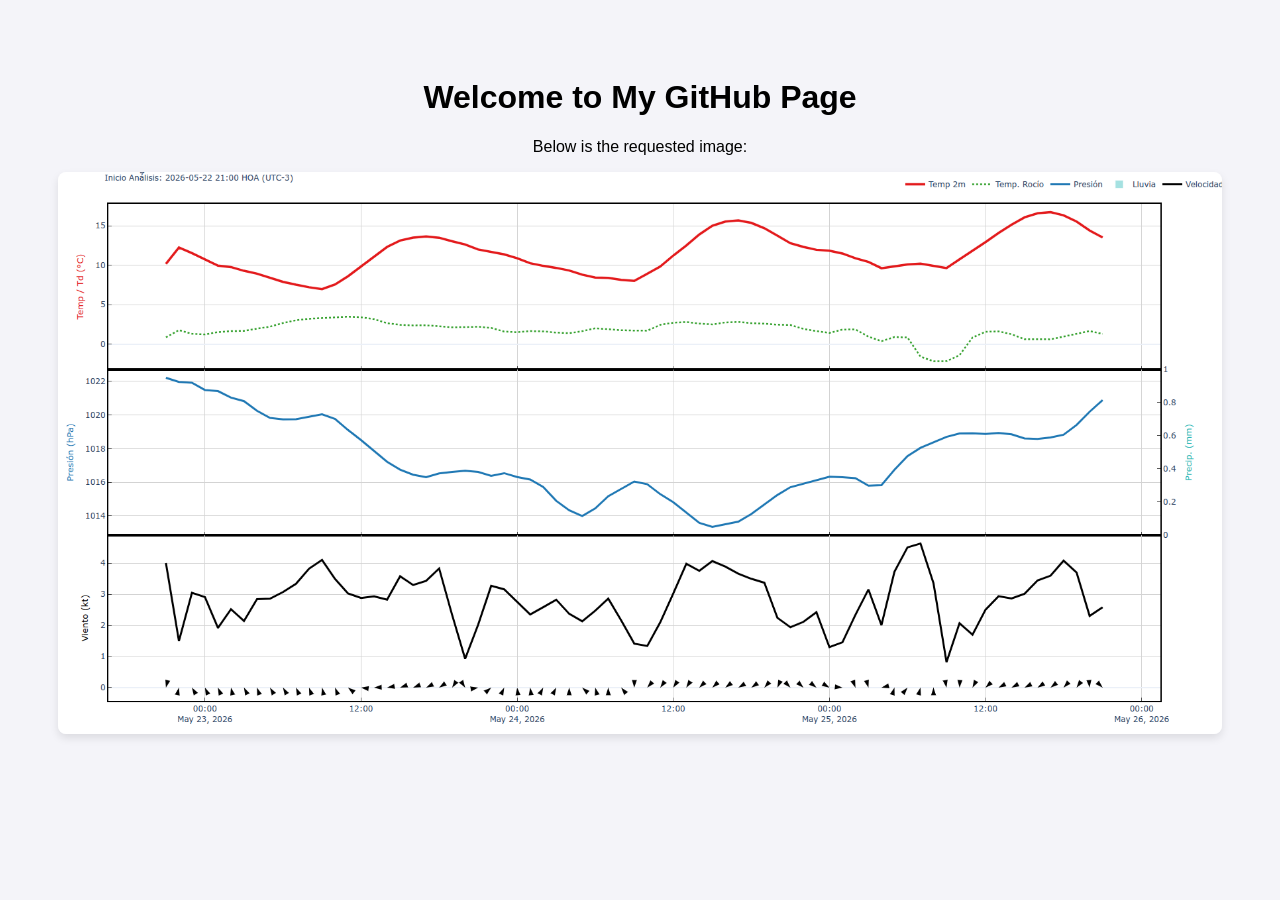
==== index.html @ d5274294 "updload images" ====
<!DOCTYPE html>
<html lang="en">
<head>
    <meta charset="UTF-8">
    <meta name="viewport" content="width=device-width, initial-scale=1.0">
    <title>My GitHub Pages Site</title>
    <style>
        body {
            font-family: Arial, sans-serif;
            text-align: center;
            background-color: #f4f4f9;
            padding: 50px;
        }
        img {
            max-width: 100%;
            height: auto;
            border-radius: 8px;
            box-shadow: 0 4px 8px rgba(0,0,0,0.1);
        }
    </style>
</head>
<body>
    <h1>Welcome to My GitHub Page</h1>
    <p>Below is the requested image:</p>
    <img src="meteogram.png" alt="My Image Description">
</body>
</html>
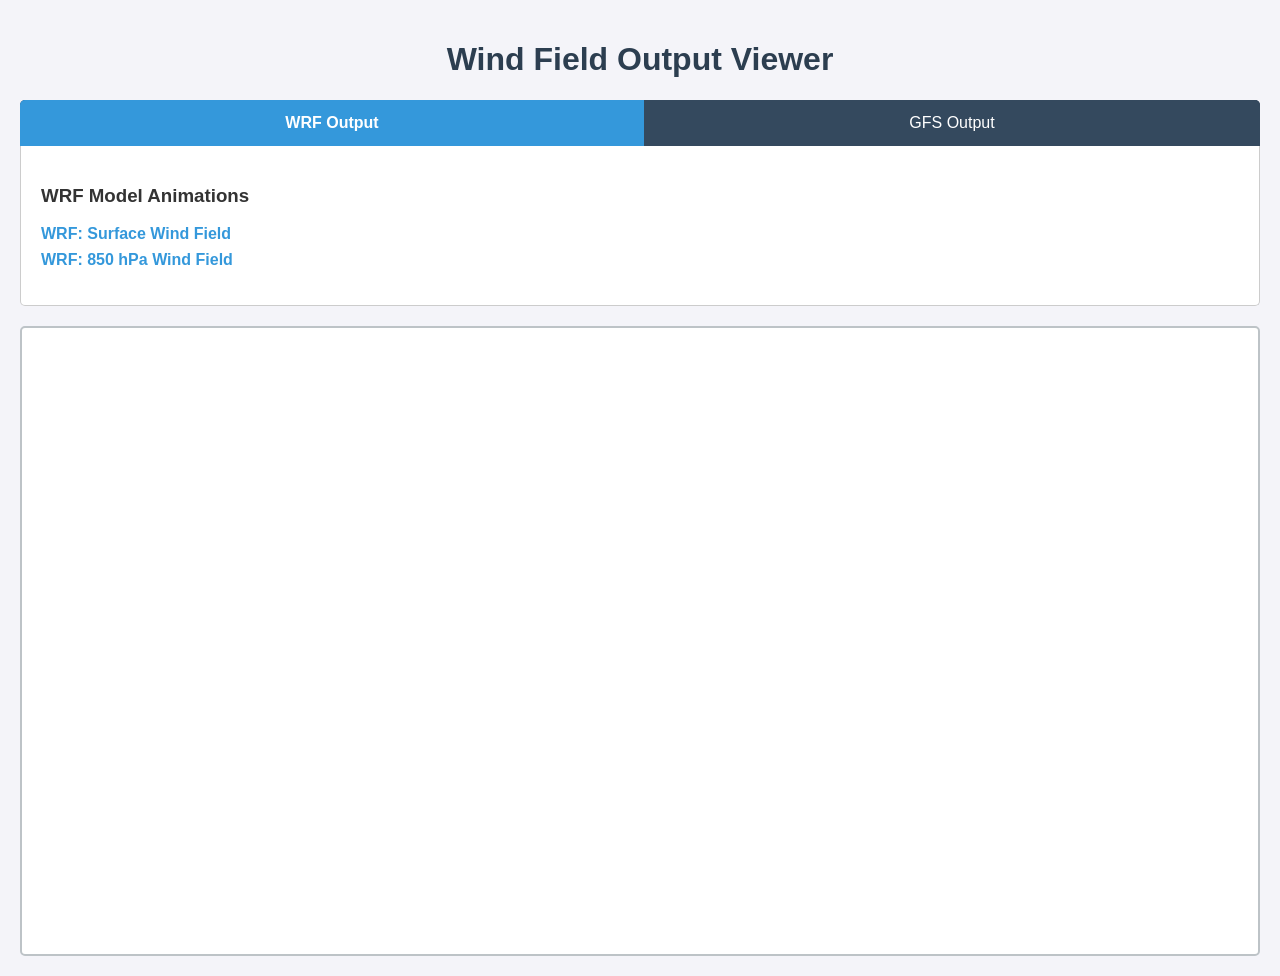
==== commit eb6ad293: "WRF_GFS_test" ====
--- a/index.html
+++ b/index.html
@@ -3,26 +3,41 @@
 <head>
     <meta charset="UTF-8">
     <meta name="viewport" content="width=device-width, initial-scale=1.0">
-    <title>My GitHub Pages Site</title>
-    <style>
-        body {
-            font-family: Arial, sans-serif;
-            text-align: center;
-            background-color: #f4f4f9;
-            padding: 50px;
-        }
-        img {
-            max-width: 100%;
-            height: auto;
-            border-radius: 8px;
-            box-shadow: 0 4px 8px rgba(0,0,0,0.1);
-        }
-    </style>
+    <title>Meteorological Wind Fields</title>
+    <link rel="stylesheet" href="style.css">
 </head>
 <body>
-    <h1>Welcome to My GitHub Page</h1>
-    <p>Below is the requested image:</p>
-    <img src="meteogram.png" alt="My Image Description">
+
+    <header>
+        <h1>Wind Field Output Viewer</h1>
+    </header>
+
+    <div class="tab-container">
+        <button class="tablinks active" onclick="openTab(event, 'WRF')">WRF Output</button>
+        <button class="tablinks" onclick="openTab(event, 'GFS')">GFS Output</button>
+    </div>
+
+    <div id="WRF" class="tabcontent" style="display: block;">
+        <h3>WRF Model Animations</h3>
+        <ul class="anim-index">
+            <li><a href="#" onclick="loadAnim('WRFmodel/wrfout_d01_2026-05-15_00Z_mdBZ.html'); return false;">WRF: Surface Wind Field</a></li>
+            <li><a href="#" onclick="loadAnim('WRFmodel/wrfout_d01_2026-05-15_00Z_PRECIPACCUM.html'); return false;">WRF: 850 hPa Wind Field</a></li>
+        </ul>
+    </div>
+
+    <div id="GFS" class="tabcontent">
+        <h3>GFS Model Animations</h3>
+        <ul class="anim-index">
+            <li><a href="#" onclick="loadAnim('GFS/gfs_pwat_anom_sudamerica_sur_latest.html'); return false;">GFS: Global Surface Wind</a></li>
+            <li><a href="#" onclick="loadAnim('GFS/gfs_vorticity_sudamerica_sur_72h.html'); return false;">GFS: 250 hPa Wind Field</a></li>
+        </ul>
+    </div>
+
+    <div class="viewer-wrapper">
+        <iframe id="animViewer" src="" title="Animation Viewer" frameBorder="0"></iframe>
+    </div>
+
+    <script src="script.js"></script>
 </body>
 </html>
-
+<!-- Actualizacion: $(date) -->
--- a/style.css
+++ b/style.css
@@ -0,0 +1,88 @@
+body {
+    font-family: Arial, sans-serif;
+    margin: 0;
+    padding: 20px;
+    background-color: #f4f4f9;
+    color: #333;
+}
+
+header h1 {
+    text-align: center;
+    color: #2c3e50;
+}
+
+/* Tab Styling */
+.tab-container {
+    overflow: hidden;
+    background-color: #34495e;
+    border-radius: 5px 5px 0 0;
+    display: flex;
+}
+
+.tab-container button {
+    background-color: inherit;
+    color: white;
+    border: none;
+    outline: none;
+    cursor: pointer;
+    padding: 14px 20px;
+    transition: 0.3s;
+    font-size: 16px;
+    flex-grow: 1;
+}
+
+.tab-container button:hover {
+    background-color: #2c3e50;
+}
+
+.tab-container button.active {
+    background-color: #3498db;
+    font-weight: bold;
+}
+
+/* Tab Content Styling */
+.tabcontent {
+    display: none;
+    padding: 20px;
+    background-color: white;
+    border: 1px solid #ccc;
+    border-top: none;
+    border-radius: 0 0 5px 5px;
+    margin-bottom: 20px;
+}
+
+.anim-index {
+    list-style-type: none;
+    padding: 0;
+}
+
+.anim-index li {
+    margin: 8px 0;
+}
+
+.anim-index a {
+    text-decoration: none;
+    color: #3498db;
+    font-weight: bold;
+}
+
+.anim-index a:hover {
+    text-decoration: underline;
+    color: #2980b9;
+}
+
+/* iframe Viewer Styling */
+.viewer-wrapper {
+    width: 100%;
+    height: 70vh; /* Takes up 70% of viewport height */
+    background-color: white;
+    border: 2px solid #bdc3c7;
+    border-radius: 5px;
+    box-sizing: border-box;
+}
+
+iframe {
+    width: 100%;
+    height: 100%;
+    border: none;
+}
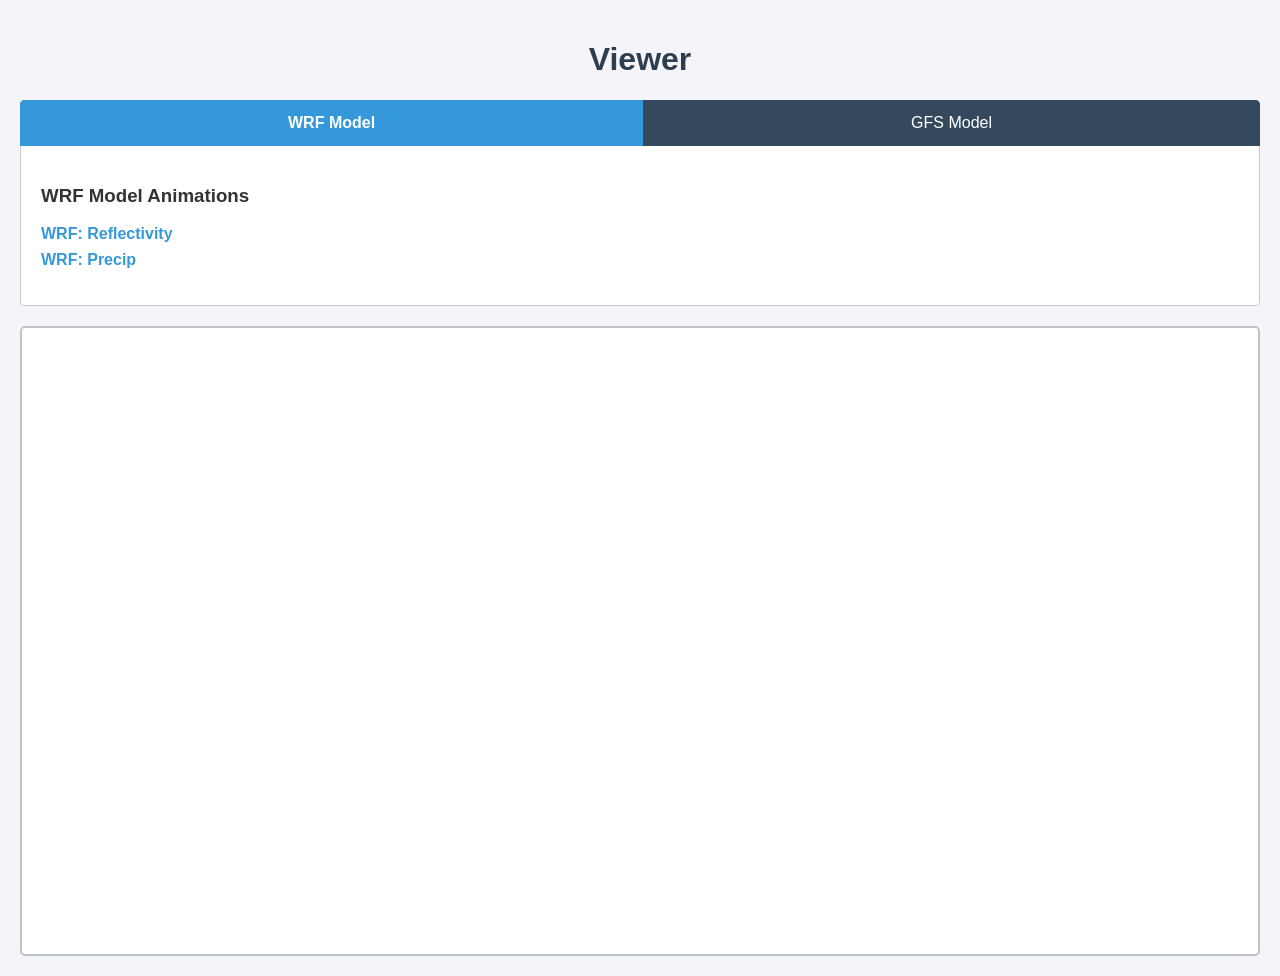
==== commit 5109bef0: "Updated index.html" ====
--- a/index.html
+++ b/index.html
@@ -3,33 +3,33 @@
 <head>
     <meta charset="UTF-8">
     <meta name="viewport" content="width=device-width, initial-scale=1.0">
-    <title>Meteorological Wind Fields</title>
+    <title>Model Outputs Test</title>
     <link rel="stylesheet" href="style.css">
 </head>
 <body>
 
     <header>
-        <h1>Wind Field Output Viewer</h1>
+        <h1>Viewer</h1>
     </header>
 
     <div class="tab-container">
-        <button class="tablinks active" onclick="openTab(event, 'WRF')">WRF Output</button>
-        <button class="tablinks" onclick="openTab(event, 'GFS')">GFS Output</button>
+        <button class="tablinks active" onclick="openTab(event, 'WRF')">WRF Model</button>
+        <button class="tablinks" onclick="openTab(event, 'GFS')">GFS Model</button>
     </div>
 
     <div id="WRF" class="tabcontent" style="display: block;">
         <h3>WRF Model Animations</h3>
         <ul class="anim-index">
-            <li><a href="#" onclick="loadAnim('WRFmodel/wrfout_d01_2026-05-15_00Z_mdBZ.html'); return false;">WRF: Surface Wind Field</a></li>
-            <li><a href="#" onclick="loadAnim('WRFmodel/wrfout_d01_2026-05-15_00Z_PRECIPACCUM.html'); return false;">WRF: 850 hPa Wind Field</a></li>
+            <li><a href="#" onclick="loadAnim('WRFmodel/wrfout_d01_2026-05-15_00Z_mdBZ.html'); return false;">WRF: Reflectivity</a></li>
+            <li><a href="#" onclick="loadAnim('WRFmodel/wrfout_d01_2026-05-15_00Z_PRECIPACCUM.html'); return false;">WRF: Precip</a></li>
         </ul>
     </div>
 
     <div id="GFS" class="tabcontent">
         <h3>GFS Model Animations</h3>
         <ul class="anim-index">
-            <li><a href="#" onclick="loadAnim('GFS/gfs_pwat_anom_sudamerica_sur_latest.html'); return false;">GFS: Global Surface Wind</a></li>
-            <li><a href="#" onclick="loadAnim('GFS/gfs_vorticity_sudamerica_sur_72h.html'); return false;">GFS: 250 hPa Wind Field</a></li>
+            <li><a href="#" onclick="loadAnim('GFS/gfs_pwat_anom_sudamerica_sur_latest.html'); return false;">GFS: Pwat Anomaly</a></li>
+            <li><a href="#" onclick="loadAnim('GFS/gfs_vorticity_sudamerica_sur_72h.html'); return false;">GFS: Vorticity</a></li>
         </ul>
     </div>
 
